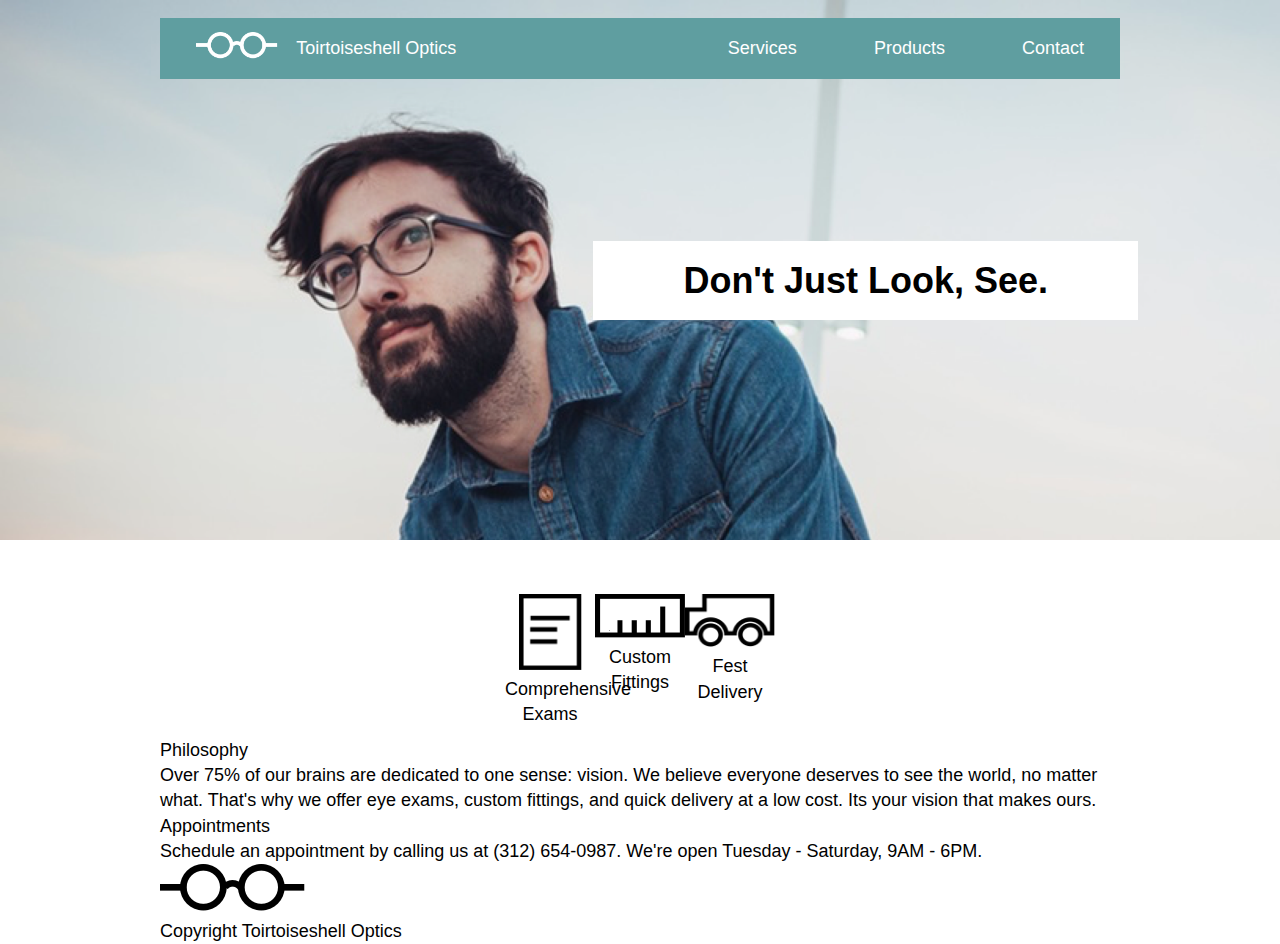
==== index.html @ e93daf74 "initial commit header is fine" ====
<!DOCTYPE html>
<html>
  <head>
    <meta charset="utf-8">
    <title>Toroiseshell Optics</title>
    <link href="css/reset.css" type="text/css" rel="stylesheet"/>
    <link href="css/style.css" type="text/css" rel="stylesheet"/>
  </head>


  <body>

    <!--  Banner Section-->

<div class="banner">

  <div class="container">
    <div class="header-bar">

     <div class="company">

      <div class="logo">
        <img src="resources/images/logo-white.png">
      </div>

      <div class="company-name">
        <span>Toirtoiseshell Optics</span>
      </div>
    </div>


        <div class="nav">
          <ul>
            <li>Services</li>
            <li>Products</li>
            <li>Contact</li>
          </ul>
       </div>
     </div>
</div>
<!-- </div> -->
      <!--  Banner Copy Box -->
    <div class="box-container">
    <div class="copy-box">
        <h1>Don't Just Look, See.</h1>
  </div>
 </div>
</div>


    <!-- Main Content -->
<!--  Icons -->
<div class="container">
  <div class="content">
  <div class="icons">
    <div class="paper">
       <img src="resources/images/paper-icon.png">
       <span>Comprehensive Exams</span>
     </div>
  <div class="ruler">
    <img src="resources/images/ruler-icon.png">
      <span>Custom Fittings</span>
  </div>
    <div class="truck">
      <img src="resources/images/truck-icon.png">
      <span>Fest Delivery</span>
    </div>
  </div>
</div>
  <!--  Information -->
  <div class="info">
    <h2>Philosophy</h2>
    <p>Over 75% of our brains are dedicated to one sense: vision. We believe everyone deserves to see the world, no matter what. That's why we offer eye exams, custom fittings, and quick delivery at a low cost. Its your vision that makes ours.</p>

    <h2>Appointments</h2>
    </p>Schedule an appointment by calling us at (312) 654-0987. We're open Tuesday - Saturday, 9AM - 6PM.</p>
  </div>
 </div>
</div>


    <!--  Footer-->
    <footer>
      <div class="container">
      <div class="logo-black">
        <img src="resources/images/logo-black.png">
      </div>
        <span>Copyright Toirtoiseshell Optics</span>
      </div>
    </footer>



  </body>
</html>
---- css/style.css ----
/*  Universal Properties */

html,
body {
 font-family: Helvetica, sans-serif;
 font-size: 18px;
 line-height: 1.4em;

}

.container {
  width: 960px;
  margin: 0 auto;
  position: relative;
}

/*  Banner Section*/
.banner {
  background-image: url(../resources/images/glasses-bg.png);
  height: 30rem;
  background-position: contain;
  background-size: cover;
}

.header-bar {
 position: relative;
 top: 1rem;
 background-color: cadetblue;
 display: flex;
 justify-content: space-between;


}

.company {
  display: flex;
  padding-left: 2rem;
  align-items: center;

}

.logo img{
  height: 1.5rem;


}

.company-name {
  color: white;
  font-size: 1rem;
  padding-left: 1rem;


}

nav{
  display: flex;


}

ul li{
  display: inline-block;
  color: white;
  position: relative;
  padding: 1rem 2rem;


}


/* copy box */

.box-container {
  width: 996px;
  margin: 0 auto;
  padding-top: 10rem;
  position: relative;


}

.copy-box {
  background-color: white;
  position: absolute;
  right: 0;


}

.copy-box h1 {
  font-weight: bold;
  font-size: 2rem;
  padding: 1.5rem 5rem;
}

/*  Main Content  */


/* Icons */

.content {
  display: flex;
  flex-direction: column;
  justify-content: space-between;
  align-items: center;
  text-align: center;

}

.icons {
  display: flex;
  height: 8rem;
  padding-top: 3rem;
  /* justify-content: space-between; */




}
.icons span {
  display: block;
  text-align: center;
  width: 5rem;
}

.paper img {
  width: 3.5rem;
  height: auto;

}

.ruler img {
  width: 5rem;
  height: auto;
}

.truck img {
  width: 5rem;
  height: auto;
}
/* Information */


/*  Footer  */
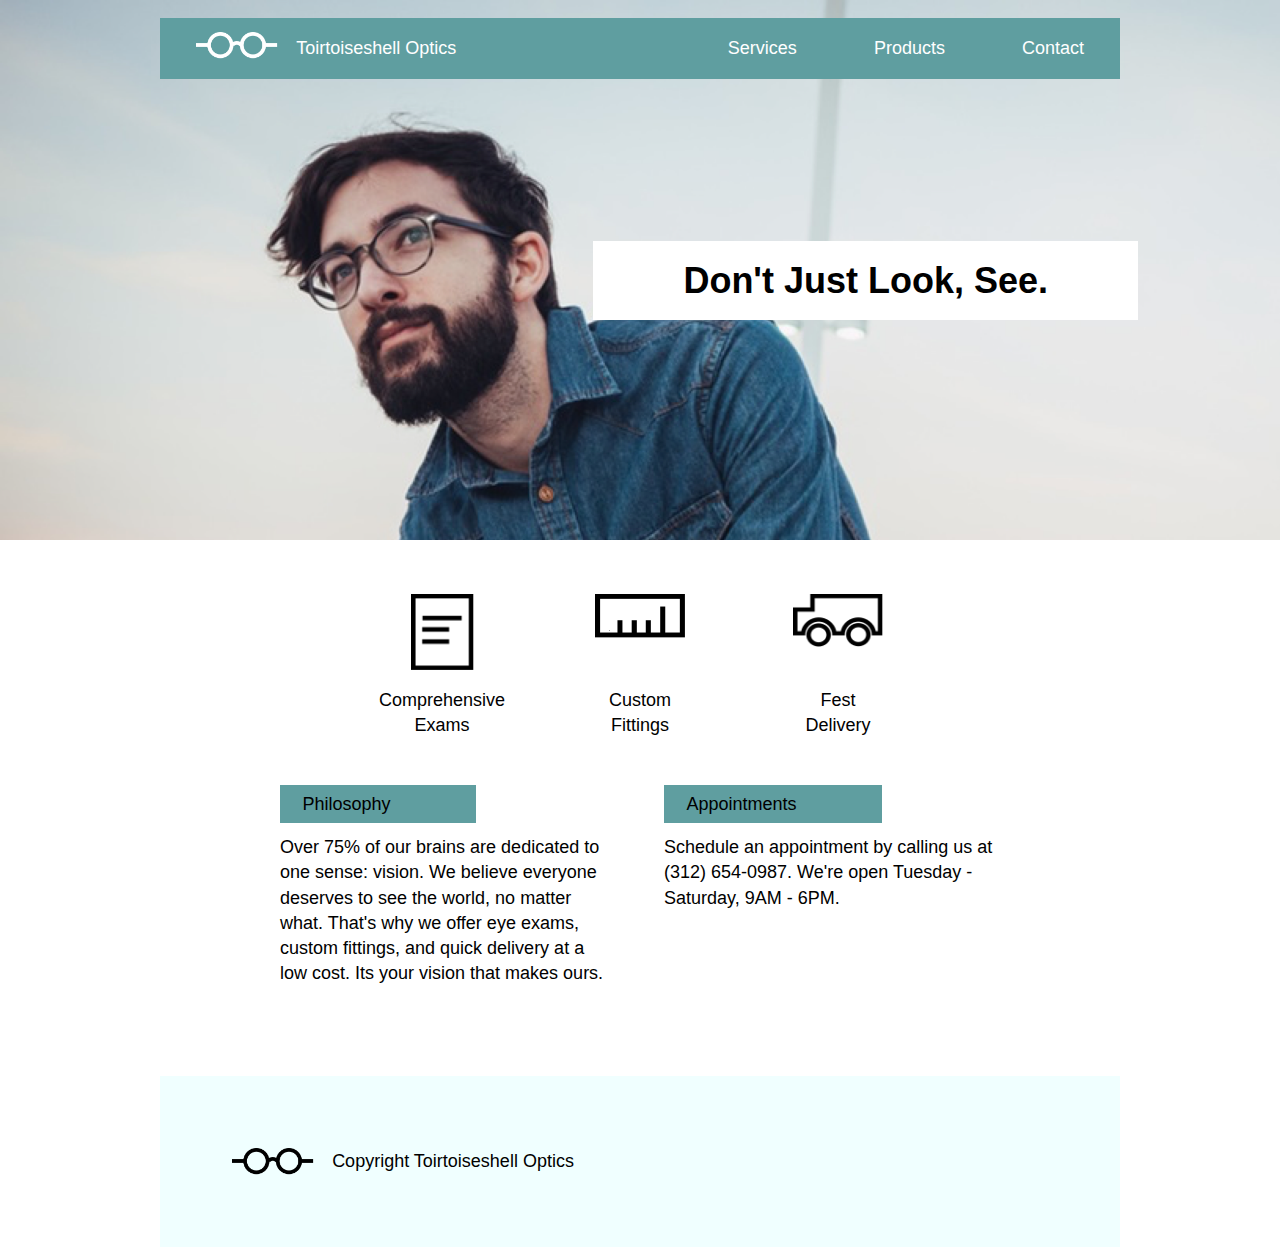
==== commit b015695f: "desktop version complete" ====
--- a/index.html
+++ b/index.html
@@ -50,43 +50,48 @@
 
     <!-- Main Content -->
 <!--  Icons -->
-<div class="container">
+<div class="supporting">
   <div class="content">
-  <div class="icons">
-    <div class="paper">
-       <img src="resources/images/paper-icon.png">
-       <span>Comprehensive Exams</span>
+       <img class="paper" src="resources/images/paper-icon.png">
+       <div>Comprehensive Exams</div>
      </div>
-  <div class="ruler">
-    <img src="resources/images/ruler-icon.png">
-      <span>Custom Fittings</span>
-  </div>
-    <div class="truck">
-      <img src="resources/images/truck-icon.png">
-      <span>Fest Delivery</span>
+     <div class="content">
+    <img class="ruler" src="resources/images/ruler-icon.png">
+      <div>Custom Fittings</div>
     </div>
-  </div>
-</div>
-  <!--  Information -->
-  <div class="info">
-    <h2>Philosophy</h2>
-    <p>Over 75% of our brains are dedicated to one sense: vision. We believe everyone deserves to see the world, no matter what. That's why we offer eye exams, custom fittings, and quick delivery at a low cost. Its your vision that makes ours.</p>
-
-    <h2>Appointments</h2>
-    </p>Schedule an appointment by calling us at (312) 654-0987. We're open Tuesday - Saturday, 9AM - 6PM.</p>
-  </div>
+    <div class="content">
+      <img class="truck" src="resources/images/truck-icon.png">
+      <div>Fest Delivery</div>
+    </div>
  </div>
 </div>
 
+  <!--  Information -->
+  <div class="container">
+  <div class="info">
+    <div class="info-block">
+    <span class="background">Philosophy</span>
+    <p>Over 75% of our brains are dedicated to one sense: vision. We believe everyone deserves to see the world, no matter what. That's why we offer eye exams, custom fittings, and quick delivery at a low cost. Its your vision that makes ours.</p>
+  </div>
+     <div class="info-block">
+    <span class="background">Appointments</span>
+    <p>Schedule an appointment by calling us at (312) 654-0987. We're open Tuesday - Saturday, 9AM - 6PM.</p>
+  </div>
+  </div>
+</div>
+
+
 
     <!--  Footer-->
-    <footer>
-      <div class="container">
+<div class="container">
+     <footer>
+
       <div class="logo-black">
         <img src="resources/images/logo-black.png">
-      </div>
+      
         <span>Copyright Toirtoiseshell Optics</span>
       </div>
+    </div>
     </footer>
 
 
--- a/css/style.css
+++ b/css/style.css
@@ -99,47 +99,80 @@
 
 /* Icons */
 
+.supporting {
+  display: flex;
+  justify-content: center;
+}
 .content {
   display: flex;
   flex-direction: column;
   justify-content: space-between;
   align-items: center;
   text-align: center;
+  margin: 3rem;
+  width: 5rem;
+  height: 8rem;
 
 }
 
-.icons {
-  display: flex;
-  height: 8rem;
-  padding-top: 3rem;
-  /* justify-content: space-between; */
 
-
-
-
-}
-.icons span {
-  display: block;
-  text-align: center;
-  width: 5rem;
-}
-
-.paper img {
+img.paper {
   width: 3.5rem;
   height: auto;
 
 }
 
-.ruler img {
+img.ruler  {
   width: 5rem;
   height: auto;
 }
 
-.truck img {
+img.truck  {
   width: 5rem;
   height: auto;
 }
 /* Information */
 
+.info {
+  display: flex;
+  justify-content: center;
+}
+
+.info-block {
+  width: 35%;
+  margin-left: 2.5%;
+  margin-right: 2.5%;
+}
+
+
+.background {
+  background-color: cadetblue;
+  padding: 0.5rem 4.75rem 0.5rem 1.25rem;
+  text-align: left;
+}
+
+.info-block p {
+  padding-top: 1rem;
+  padding-bottom: 5rem;
+}
 
 /*  Footer  */
+
+footer {
+  background-color: azure;
+}
+
+.logo-black {
+  display: flex;
+
+}
+
+.logo-black img {
+  height: 1.5rem;
+  padding: 4rem 1rem 4rem 4rem;
+}
+
+footer span {
+  display: flex;
+  align-items: center;
+}
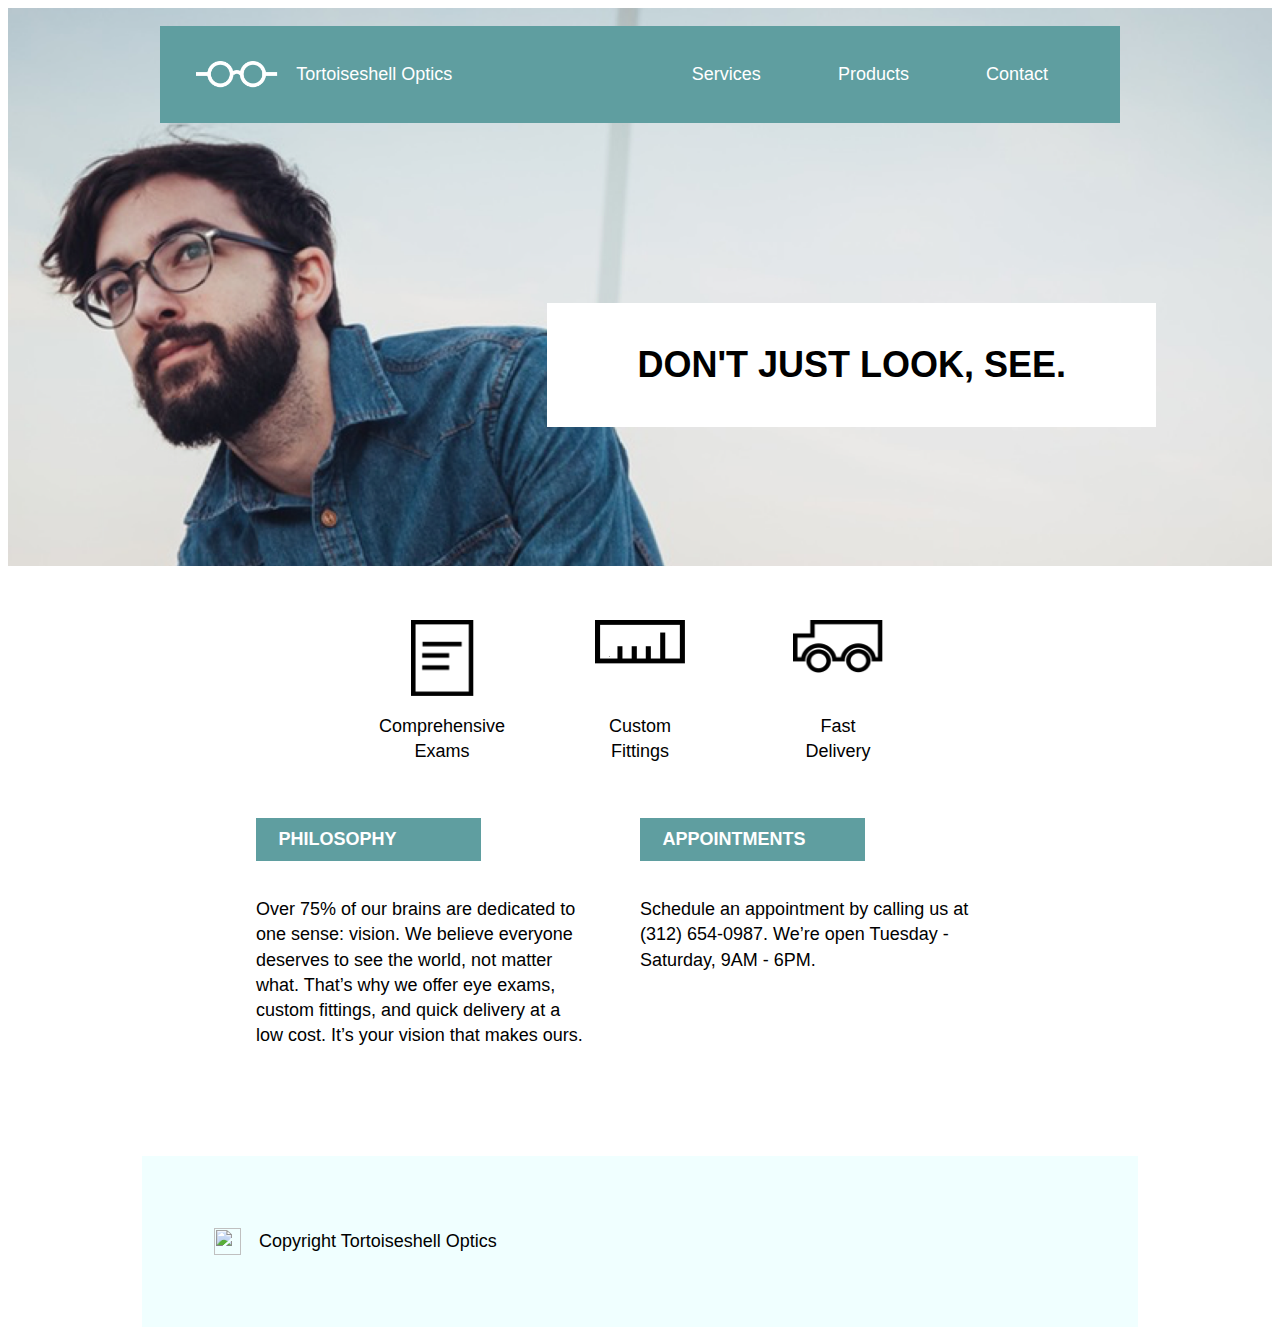
==== commit 4dddd12a: "redone, fixed now, before media queries" ====
--- a/index.html
+++ b/index.html
@@ -1,100 +1,84 @@
-<!DOCTYPE html>
 <html>
-  <head>
-    <meta charset="utf-8">
-    <title>Toroiseshell Optics</title>
-    <link href="css/reset.css" type="text/css" rel="stylesheet"/>
-    <link href="css/style.css" type="text/css" rel="stylesheet"/>
-  </head>
+<head>
+  <title>Tortoiseshell Optics</title>
+  <link href="resources/css/reset.css" type="text/css" rel="stylesheet">
+  <link href="css/style.css" type="text/css" rel="stylesheet">
+</head>
+
+<body>
+
+<!-- Header -->
+
+<header>
+
+  <nav class="container">
+
+    <div>
+      <img src="resources/images/logo-white.png">
+      <span>Tortoiseshell Optics</span>
+    </div>
+
+    <div class="menu">
+      <ul>
+        <li>Services</li>
+        <li>Products</li>
+        <li>Contact</li>
+      </ul>
+      <ul class="truncated-menu">
+          <li>Menu</li>
+        </ul>
+   </div>
+  </nav>
+    <div class="flex container">
+      <div class="main-banner">
+        <h1>DON'T JUST LOOK, SEE.</h1>
+      </div>
+    </div>
+  </header>
+
+<!--  supporting section-->
+
+  <section class="supporting">
+
+    <!--  service section -->
+ <div class="service">
+    <img class="paper-icon" src="resources/images/paper-icon.png">
+    <div>Comprehensive Exams</div>
+  </div>
+  <div class="service">
+    <img src="resources/images/ruler-icon.png">
+    <div>Custom Fittings</div>
+  </div>
+   <div class="service">
+    <img src="resources/images/truck-icon.png">
+    <div>Fast Delivery</div>
+  </div>
+</section>
 
 
-  <body>
+<!--  info section-->
 
-    <!--  Banner Section-->
+ <section class="supporting container">
 
-<div class="banner">
+   <div class="info">
+     <div class="title">PHILOSOPHY</div>
+     <p>  Over 75% of our brains are dedicated to one sense: vision. We believe everyone deserves to see the world, not matter what. That’s why we offer eye exams, custom fittings, and quick delivery at a low cost. It’s your vision that makes ours.
+     </p>
+   </div>
 
-  <div class="container">
-    <div class="header-bar">
+   <div class="info">
+     <div class="title">APPOINTMENTS</div>
+     <p>Schedule an appointment by calling us at (312) 654-0987. We’re open Tuesday - Saturday, 9AM - 6PM.
+     </p>
+   </div>
+ </section>
 
-     <div class="company">
+<!-- footer -->
 
-      <div class="logo">
-        <img src="resources/images/logo-white.png">
-      </div>
+<footer class="container">
+    <img src="https://s3.amazonaws.com/codecademy-content/courses/freelance-1/unit-5/tortoiseshell-optics/resources/images/logo-black.png">
+    <div>Copyright Tortoiseshell Optics</div>
+  </footer>
 
-      <div class="company-name">
-        <span>Toirtoiseshell Optics</span>
-      </div>
-    </div>
-
-
-        <div class="nav">
-          <ul>
-            <li>Services</li>
-            <li>Products</li>
-            <li>Contact</li>
-          </ul>
-       </div>
-     </div>
-</div>
-<!-- </div> -->
-      <!--  Banner Copy Box -->
-    <div class="box-container">
-    <div class="copy-box">
-        <h1>Don't Just Look, See.</h1>
-  </div>
- </div>
-</div>
-
-
-    <!-- Main Content -->
-<!--  Icons -->
-<div class="supporting">
-  <div class="content">
-       <img class="paper" src="resources/images/paper-icon.png">
-       <div>Comprehensive Exams</div>
-     </div>
-     <div class="content">
-    <img class="ruler" src="resources/images/ruler-icon.png">
-      <div>Custom Fittings</div>
-    </div>
-    <div class="content">
-      <img class="truck" src="resources/images/truck-icon.png">
-      <div>Fest Delivery</div>
-    </div>
- </div>
-</div>
-
-  <!--  Information -->
-  <div class="container">
-  <div class="info">
-    <div class="info-block">
-    <span class="background">Philosophy</span>
-    <p>Over 75% of our brains are dedicated to one sense: vision. We believe everyone deserves to see the world, no matter what. That's why we offer eye exams, custom fittings, and quick delivery at a low cost. Its your vision that makes ours.</p>
-  </div>
-     <div class="info-block">
-    <span class="background">Appointments</span>
-    <p>Schedule an appointment by calling us at (312) 654-0987. We're open Tuesday - Saturday, 9AM - 6PM.</p>
-  </div>
-  </div>
-</div>
-
-
-
-    <!--  Footer-->
-<div class="container">
-     <footer>
-
-      <div class="logo-black">
-        <img src="resources/images/logo-black.png">
-      
-        <span>Copyright Toirtoiseshell Optics</span>
-      </div>
-    </div>
-    </footer>
-
-
-
-  </body>
+</body>
 </html>
--- a/css/style.css
+++ b/css/style.css
@@ -1,109 +1,104 @@
-/*  Universal Properties */
+/* Universal Style */
 
-html,
+html {
+  font-family: Helvetica, sans-serif;
+  font-size: 18px;
+  background-color: white;
+}
+
 body {
- font-family: Helvetica, sans-serif;
- font-size: 18px;
- line-height: 1.4em;
+  line-height: 1.4rem;
 
 }
 
 .container {
-  width: 960px;
-  margin: 0 auto;
-  position: relative;
+  max-width: 960px;
+  margin: auto;
 }
 
-/*  Banner Section*/
-.banner {
-  background-image: url(../resources/images/glasses-bg.png);
-  height: 30rem;
-  background-position: contain;
-  background-size: cover;
+.flex {
+  display: flex;
 }
 
-.header-bar {
- position: relative;
- top: 1rem;
- background-color: cadetblue;
- display: flex;
- justify-content: space-between;
+/* Header */
 
+ header {
+  background-image: url(../resources/images/glasses-bg.png);
+  background-repeat: no-repeat;
+  background-position: center;
+  background-size: cover;
+  height: 30rem;
+  padding-top: 1rem;
 
 }
 
-.company {
+/* nav */
+
+
+nav {
+  background-color: cadetblue;
+  padding: 1rem 0;
   display: flex;
-  padding-left: 2rem;
   align-items: center;
+  justify-content: space-between;
+  color: white;
+ }
 
+nav img {
+  height: 1.5rem;
+  margin-left: 2rem;
+  margin-right: 1rem;
 }
 
-.logo img{
-  height: 1.5rem;
-
-
+nav div {
+  display: flex;
+  align-items: center;
 }
 
-.company-name {
-  color: white;
-  font-size: 1rem;
-  padding-left: 1rem;
-
-
-}
-
-nav{
-  display: flex;
-
-
+ul {
+  margin-right: 2rem;
 }
 
 ul li{
-  display: inline-block;
-  color: white;
-  position: relative;
-  padding: 1rem 2rem;
-
-
+ display: inline;
+ padding: 0 2rem;
 }
 
+.truncated-menu {
+  display: none;
+}
+/*  banner box and copy */
 
-/* copy box */
+h1 {
 
-.box-container {
-  width: 996px;
-  margin: 0 auto;
-  padding-top: 10rem;
-  position: relative;
-
-
+  font-size: 2rem;
+  font-weight: bold;
+  /* padding: 1.5rem 5rem; */
+  /* margin: .67em 0; */
 }
 
-.copy-box {
-  background-color: white;
-  position: absolute;
-  right: 0;
-
-
+header .flex {
+  justify-content: flex-end;
 }
 
-.copy-box h1 {
-  font-weight: bold;
-  font-size: 2rem;
+.main-banner {
+  background-color: white;
+  margin-top: 10rem;
+  line-height: 1.2rem;
+  display: inline-block;
+  margin-right: -2rem;
   padding: 1.5rem 5rem;
 }
 
-/*  Main Content  */
-
-
-/* Icons */
-
+/* Supporting Section */
 .supporting {
   display: flex;
   justify-content: center;
 }
-.content {
+
+
+/* service section */
+.service {
   display: flex;
   flex-direction: column;
   justify-content: space-between;
@@ -112,67 +107,57 @@
   margin: 3rem;
   width: 5rem;
   height: 8rem;
+}
+
+.service img {
+  width: 5rem;
+  margin-bottom: 1rem;
+}
+
+.service img.paper-icon {
+  width: 3.5rem;
+}
+
+/* info */
+
+.info {
+  width: 35%;
+  margin-right: 5%;
+  margin-bottom: 4rem;
+
 
 }
 
-
-img.paper {
-  width: 3.5rem;
-  height: auto;
-
-}
-
-img.ruler  {
-  width: 5rem;
-  height: auto;
-}
-
-img.truck  {
-  width: 5rem;
-  height: auto;
-}
-/* Information */
-
-.info {
-  display: flex;
-  justify-content: center;
-}
-
-.info-block {
-  width: 35%;
-  margin-left: 2.5%;
-  margin-right: 2.5%;
+.info p {
+  padding: 1rem 0;
 }
 
 
-.background {
-  background-color: cadetblue;
-  padding: 0.5rem 4.75rem 0.5rem 1.25rem;
-  text-align: left;
+
+  .title {
+    background-color: cadetblue;
+    padding: 0.5rem 1.25rem;
+    font-weight: bold;
+    color: white;
+    max-width: 10rem;
+  }
+
+
+ /* footer */
+
+ footer {
+   background-color: azure;
+   display: flex;
+   align-items: center;
+   /* padding: 4rem 2rem; */
+   padding-top: 4rem;
+   padding-bottom: 4rem;
+   /* padding-left: 2rem; */
+   padding-right: 2rem;
+ }
+
+ footer img {
+  height: 1.5rem;
+  margin-left: 4rem;
+  margin-right: 1rem;
 }
-
-.info-block p {
-  padding-top: 1rem;
-  padding-bottom: 5rem;
-}
-
-/*  Footer  */
-
-footer {
-  background-color: azure;
-}
-
-.logo-black {
-  display: flex;
-
-}
-
-.logo-black img {
-  height: 1.5rem;
-  padding: 4rem 1rem 4rem 4rem;
-}
-
-footer span {
-  display: flex;
-  align-items: center;
-}
